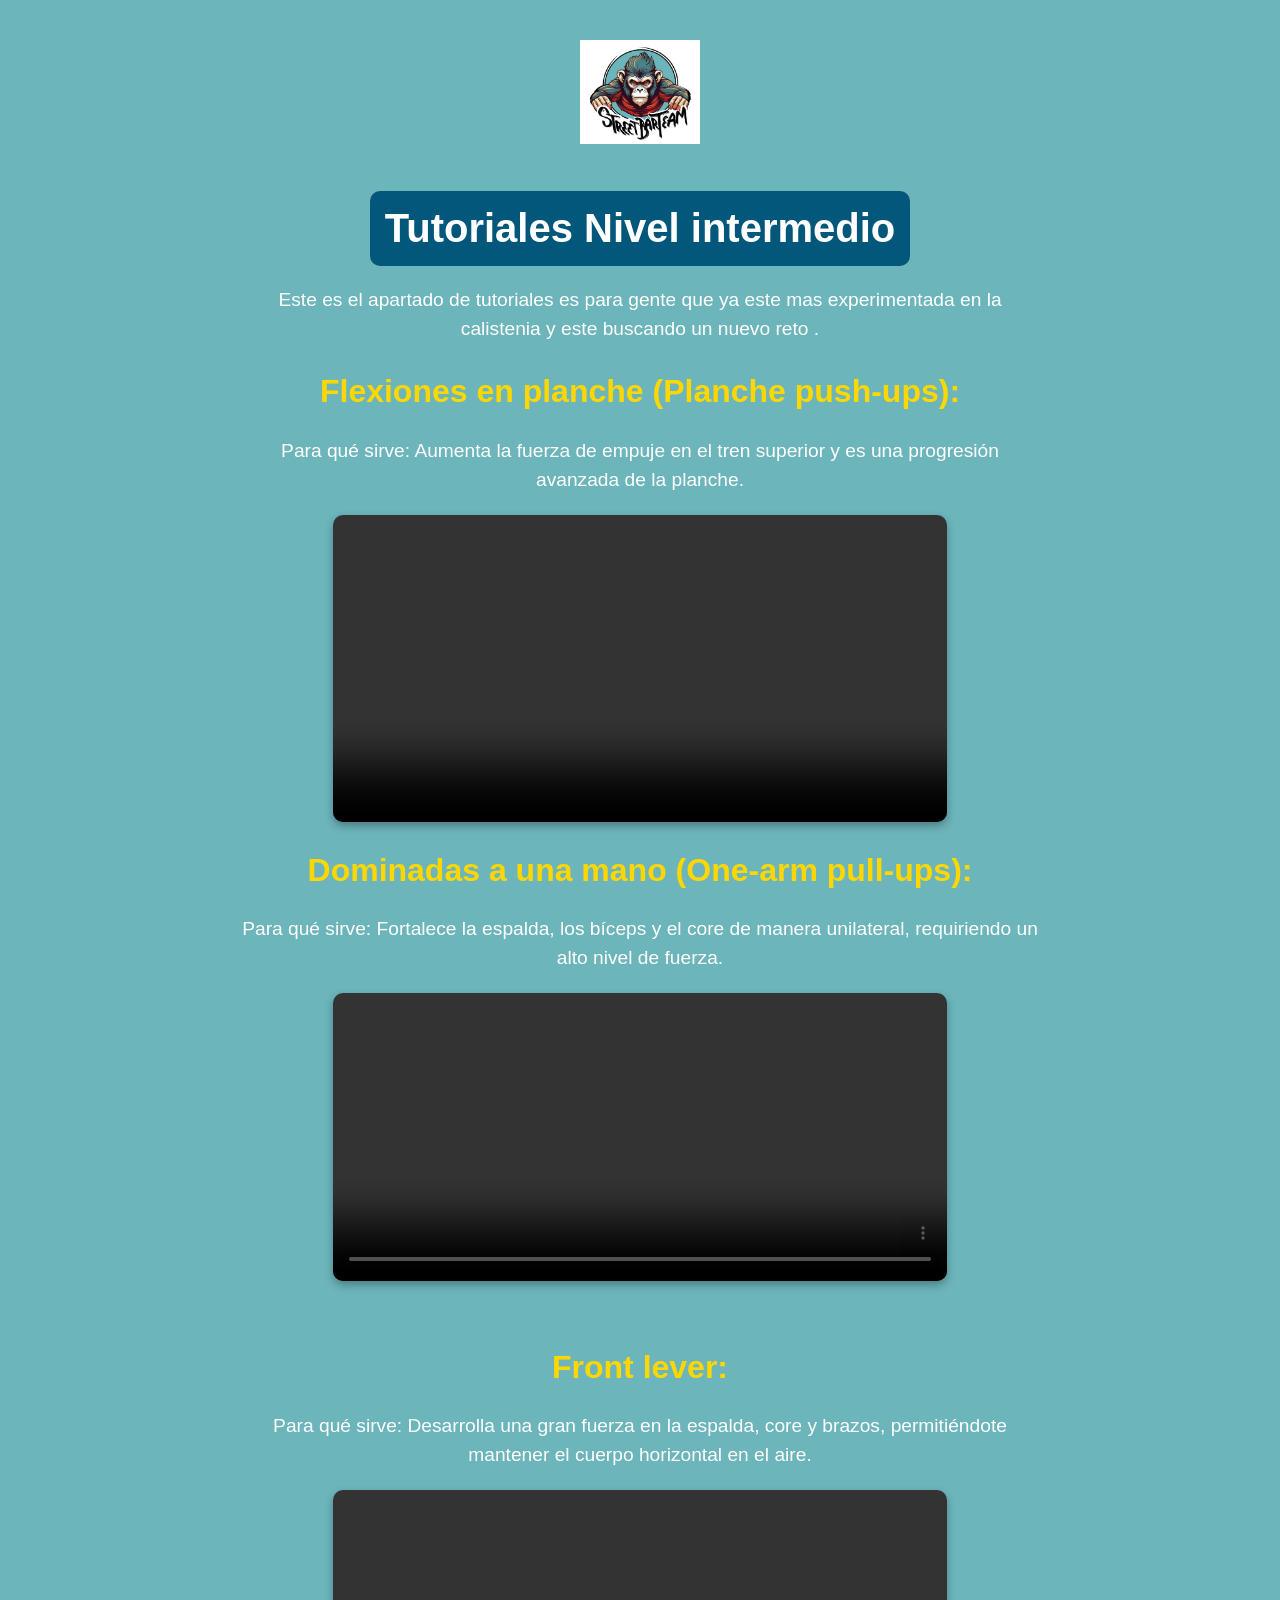
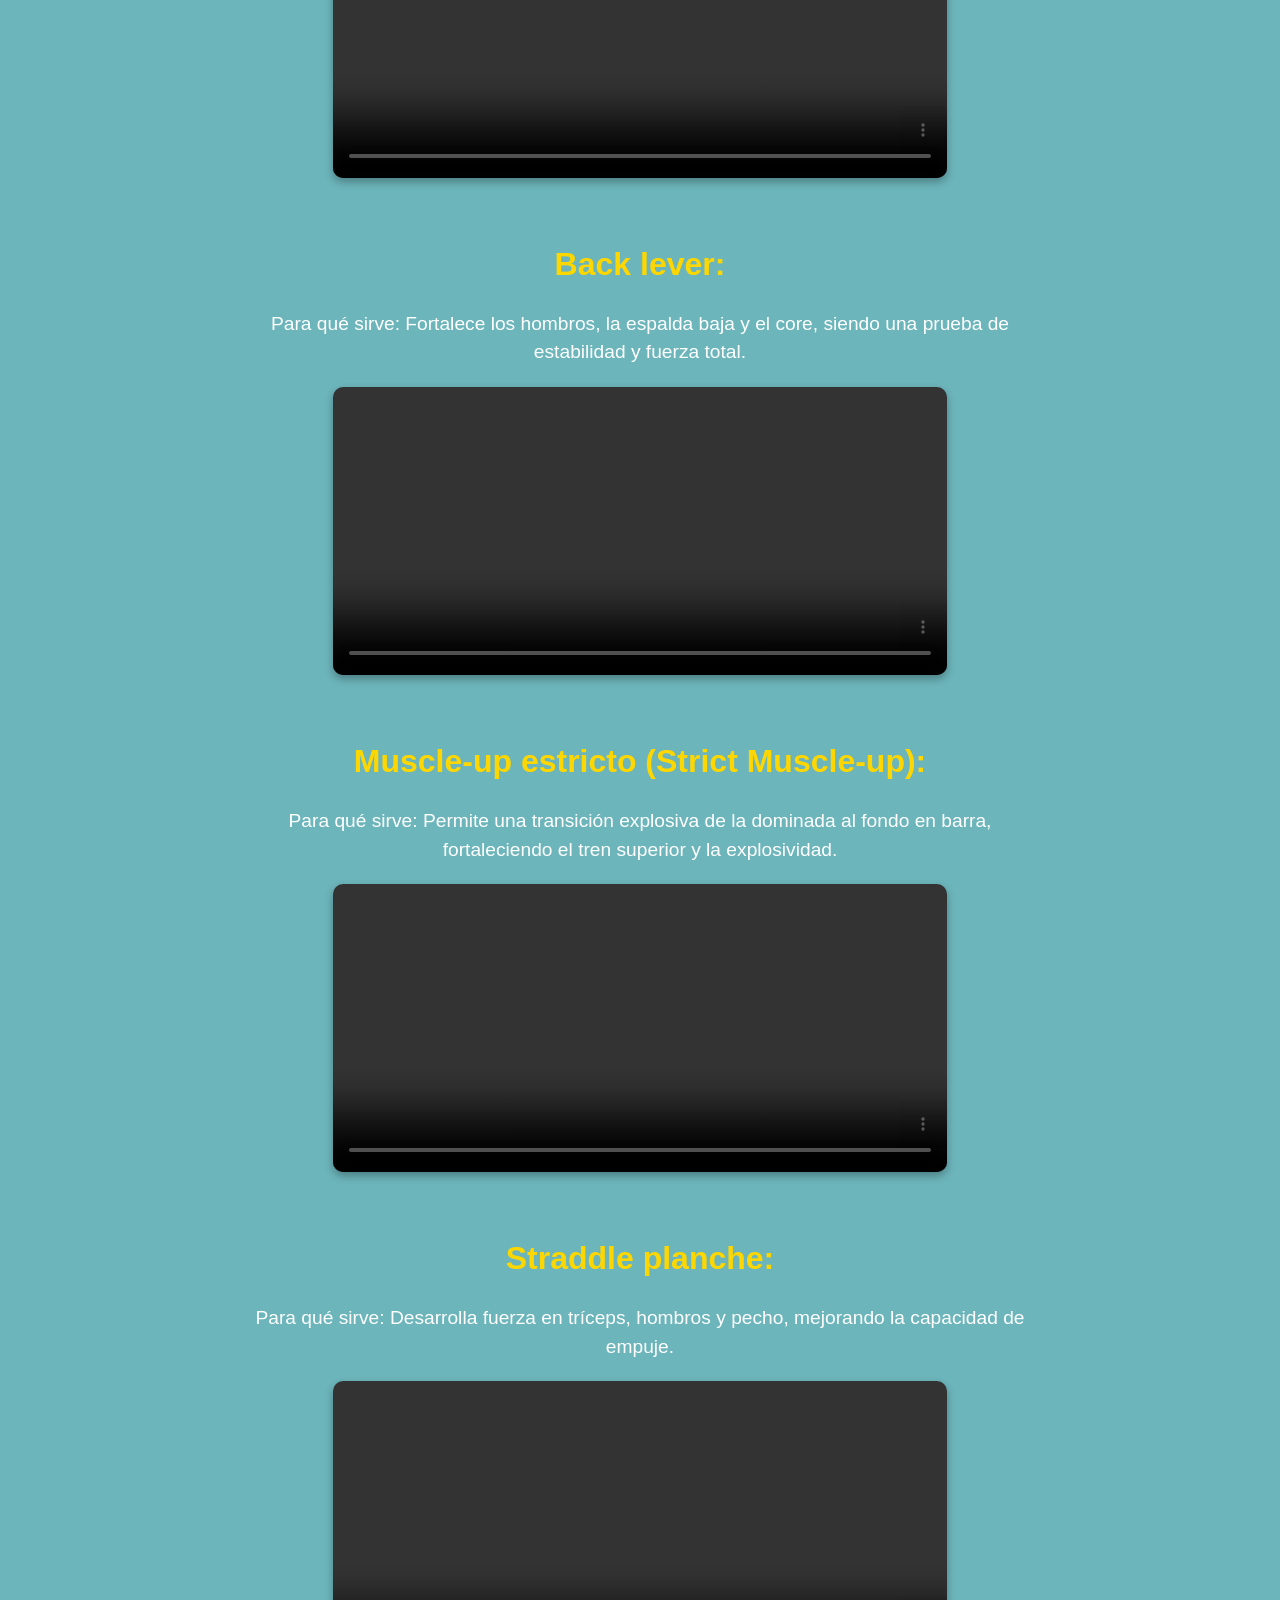
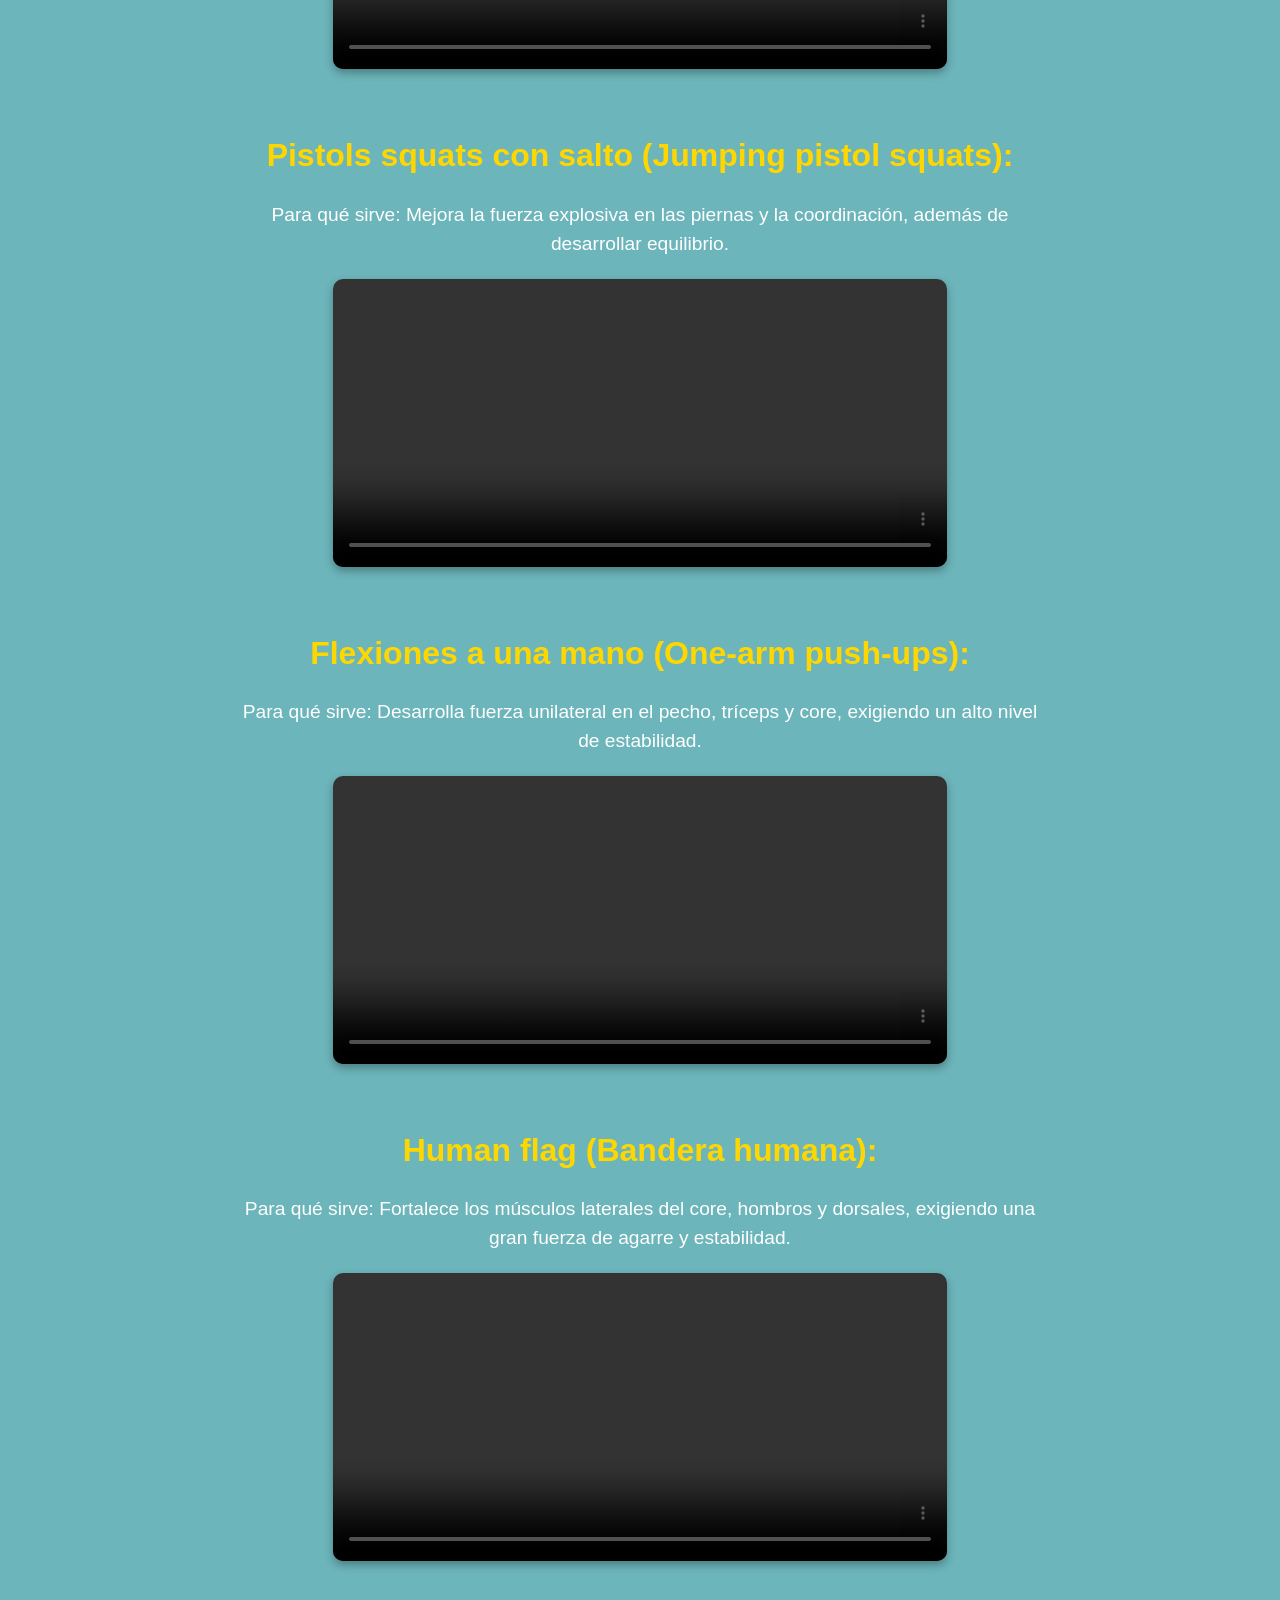
==== avanzados.html @ b7959c16 "Add files via upload" ====
<!DOCTYPE html>
<html lang="es">
<head>
    <meta charset="UTF-8">
    <title>Tutoriales para principiantes</title>
    <style>
        /* Estilos generales */
        body {
            background-color: #6CB5BB;
            font-family: Arial, sans-serif;
            margin: 0;
            padding: 0;
            text-align: center;
            color: white;
        }

        .container {
            width: 80%;
            margin: auto;
            padding: 20px;
        }

        /* Estilo para el logo con enlace */
        .logo {
            display: block;
            margin: 20px auto;
            width: 120px;
            height: auto;
            transition: transform 0.3s ease-in-out;
        }

        .logo:hover {
            transform: scale(1.1);
        }

        /* Estilo para el título principal */
        h1 {
            font-size: 2.5rem;
            background-color: #02577A;
            padding: 15px;
            border-radius: 10px;
            display: inline-block;
            margin-bottom: 20px;
        }

        /* Sección de texto */
        p {
            font-size: 1.2rem;
            line-height: 1.5;
            max-width: 800px;
            margin: auto;
            margin-bottom: 20px;
        }

        /* Subtítulos */
        h2 {
            font-size: 2rem;
            color: #FFD700;
            margin-top: 30px;
        }

        /* Videos */
        video {
            display: block;
            margin: 20px auto;
            border-radius: 10px;
            box-shadow: 0px 4px 8px rgba(0, 0, 0, 0.3);
            width: 60%;
        }
    </style>
</head>
<body>

<div class="container">

   
    <a href="index.html">
        <img class="logo" src="chango.png" alt="Logo">
    </a>

    <h1>Tutoriales Nivel intermedio</h1>

    <p>Este es el apartado de tutoriales es para gente que ya este mas experimentada en la calistenia y este buscando un nuevo reto .</p>

    <h2>Flexiones en planche (Planche push-ups):</h2>
    <p>Para qué sirve: Aumenta la fuerza de empuje en el tren superior y es una progresión avanzada de la planche.</p>
    <video src="PLANCHE Push Up.mp4" controls></video>

    <h2>Dominadas a una mano (One-arm pull-ups):</h2>
    <p>Para qué sirve: Fortalece la espalda, los bíceps y el core de manera unilateral, requiriendo un alto nivel de fuerza.</p>
    <video src="One Arm Pull Up a.mp4" width="384" height="288" controls></video>
	<br>
	
	<h2>Front lever:</h2>
    <p>Para qué sirve: Desarrolla una gran fuerza en la espalda, core y brazos, permitiéndote mantener el cuerpo horizontal en el aire.</p>
	<video src="Front lever.mp4" width="384" height="288" controls></video>
	
	<br>
	<h2>Back lever:</h2>
    <p>Para qué sirve: Fortalece los hombros, la espalda baja y el core, siendo una prueba de estabilidad y fuerza total.</p>
	<video src="BACK LEVER.mp4" width="384" height="288" controls></video>
	
	<br>
	<h2>Muscle-up estricto (Strict Muscle-up):</h2>
    <p>Para qué sirve: Permite una transición explosiva de la dominada al fondo en barra, fortaleciendo el tren superior y la explosividad.</p>
	<video src="MUSCLE UP.mp4" width="384" height="288" controls></video>
	
	<br>
	<h2>Straddle planche:</h2>
    <p>Para qué sirve: Desarrolla fuerza en tríceps, hombros y pecho, mejorando la capacidad de empuje.</p>
	<video src="Straddle.mp4" width="384" height="288" controls></video>
	
	<br>
	<h2>Pistols squats con salto (Jumping pistol squats):</h2>
    <p>Para qué sirve: Mejora la fuerza explosiva en las piernas y la coordinación, además de desarrollar equilibrio.</p>
	<video src="Pistol Squat Jumps.mp4" width="384" height="288" controls></video>
	
	<br>
	<h2>Flexiones a una mano (One-arm push-ups):</h2>
    <p>Para qué sirve: Desarrolla fuerza unilateral en el pecho, tríceps y core, exigiendo un alto nivel de estabilidad.</p>
	<video src="one Arm Push up.mp4" width="384" height="288" controls></video>
	
	<br>
	<h2>Human flag (Bandera humana):</h2>
    <p>Para qué sirve: Fortalece los músculos laterales del core, hombros y dorsales, exigiendo una gran fuerza de agarre y estabilidad.</p>
	<video src="BANDERA HUMANA.mp4" width="384" height="288" controls></video>
	
</div>

</body>
</html>
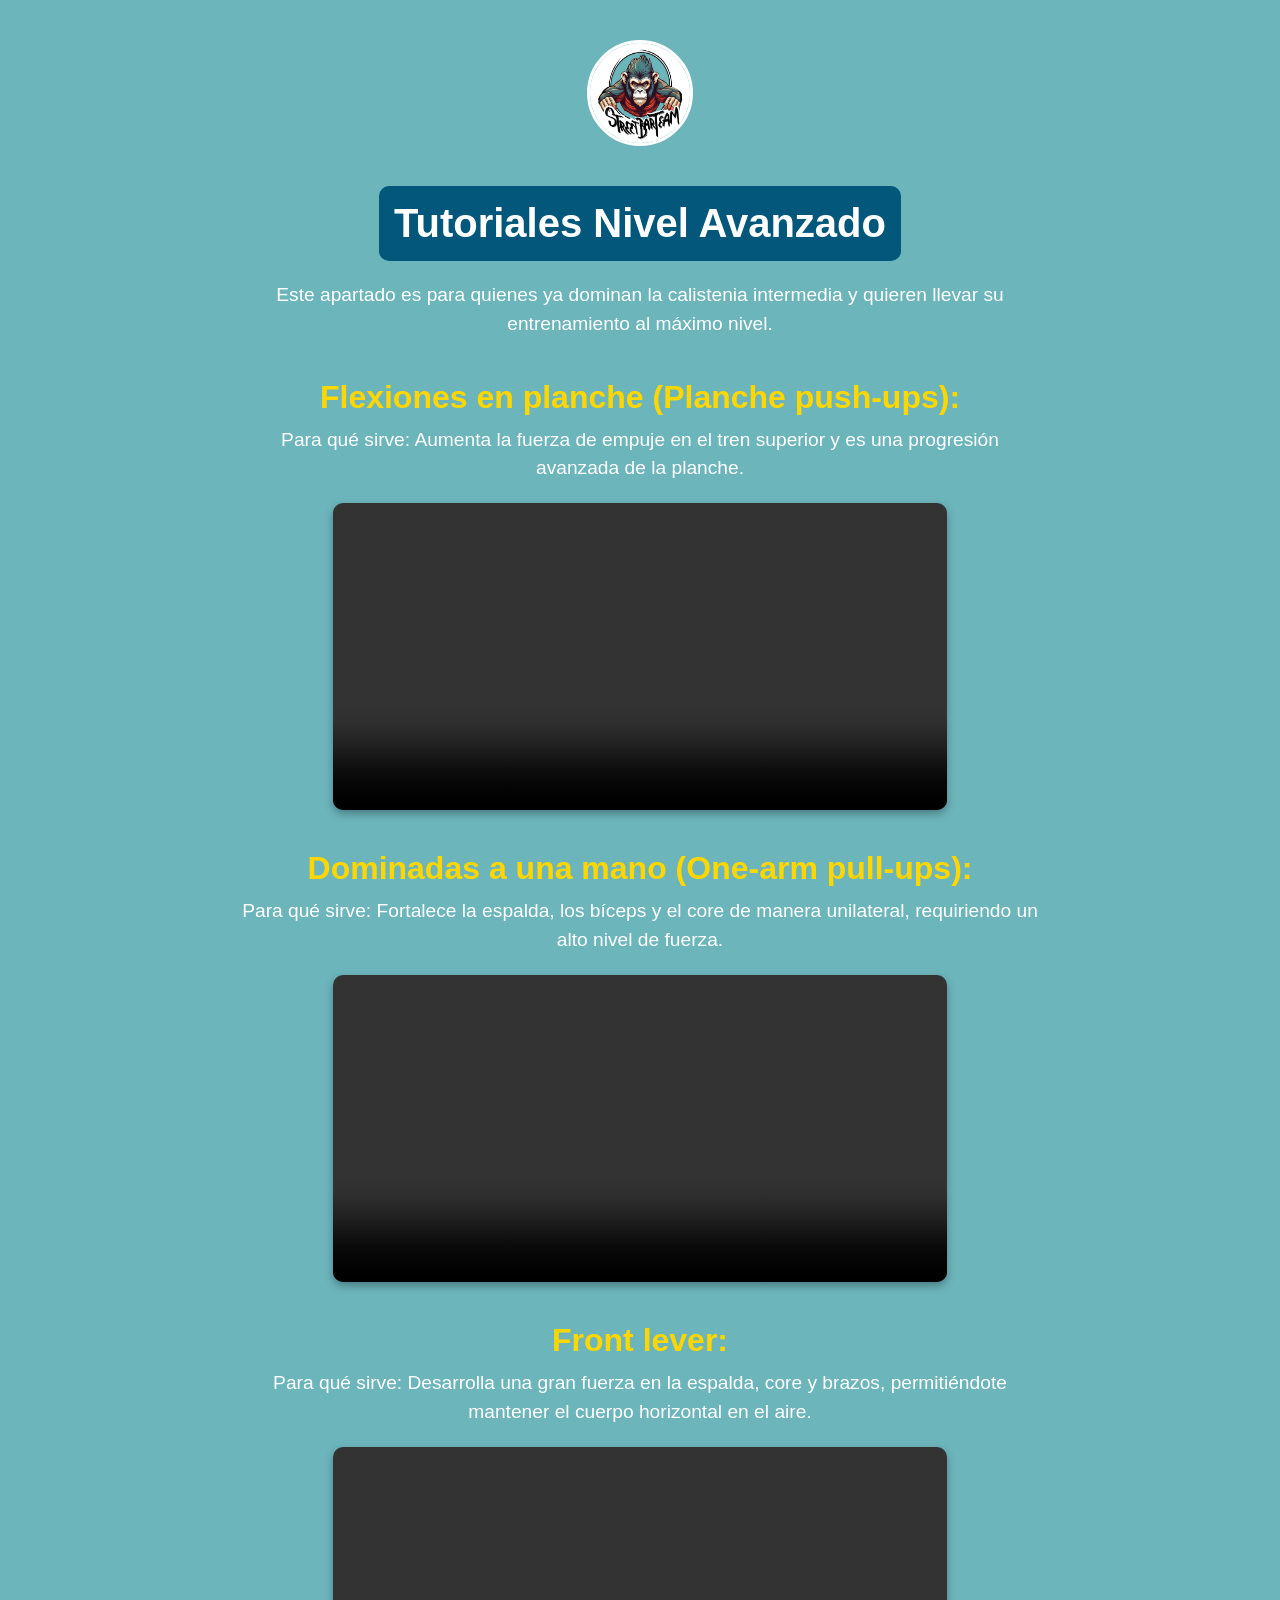
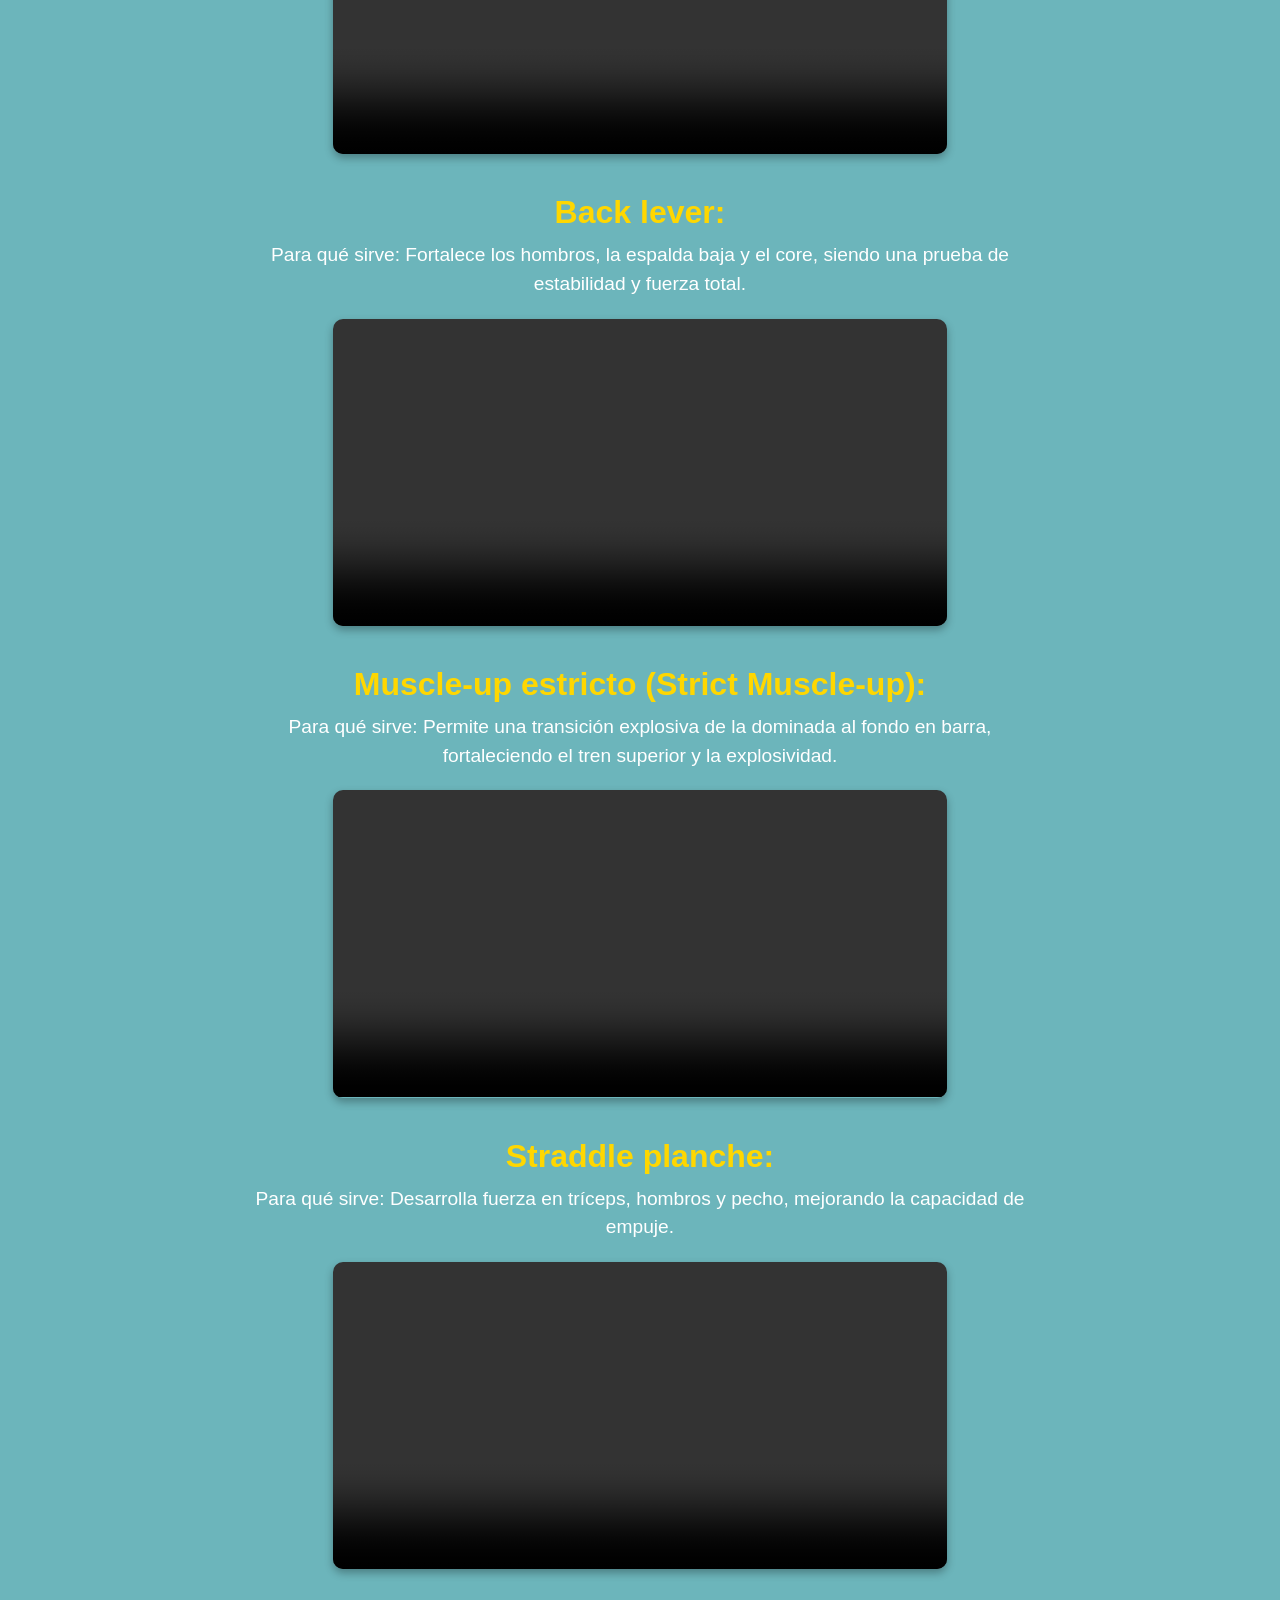
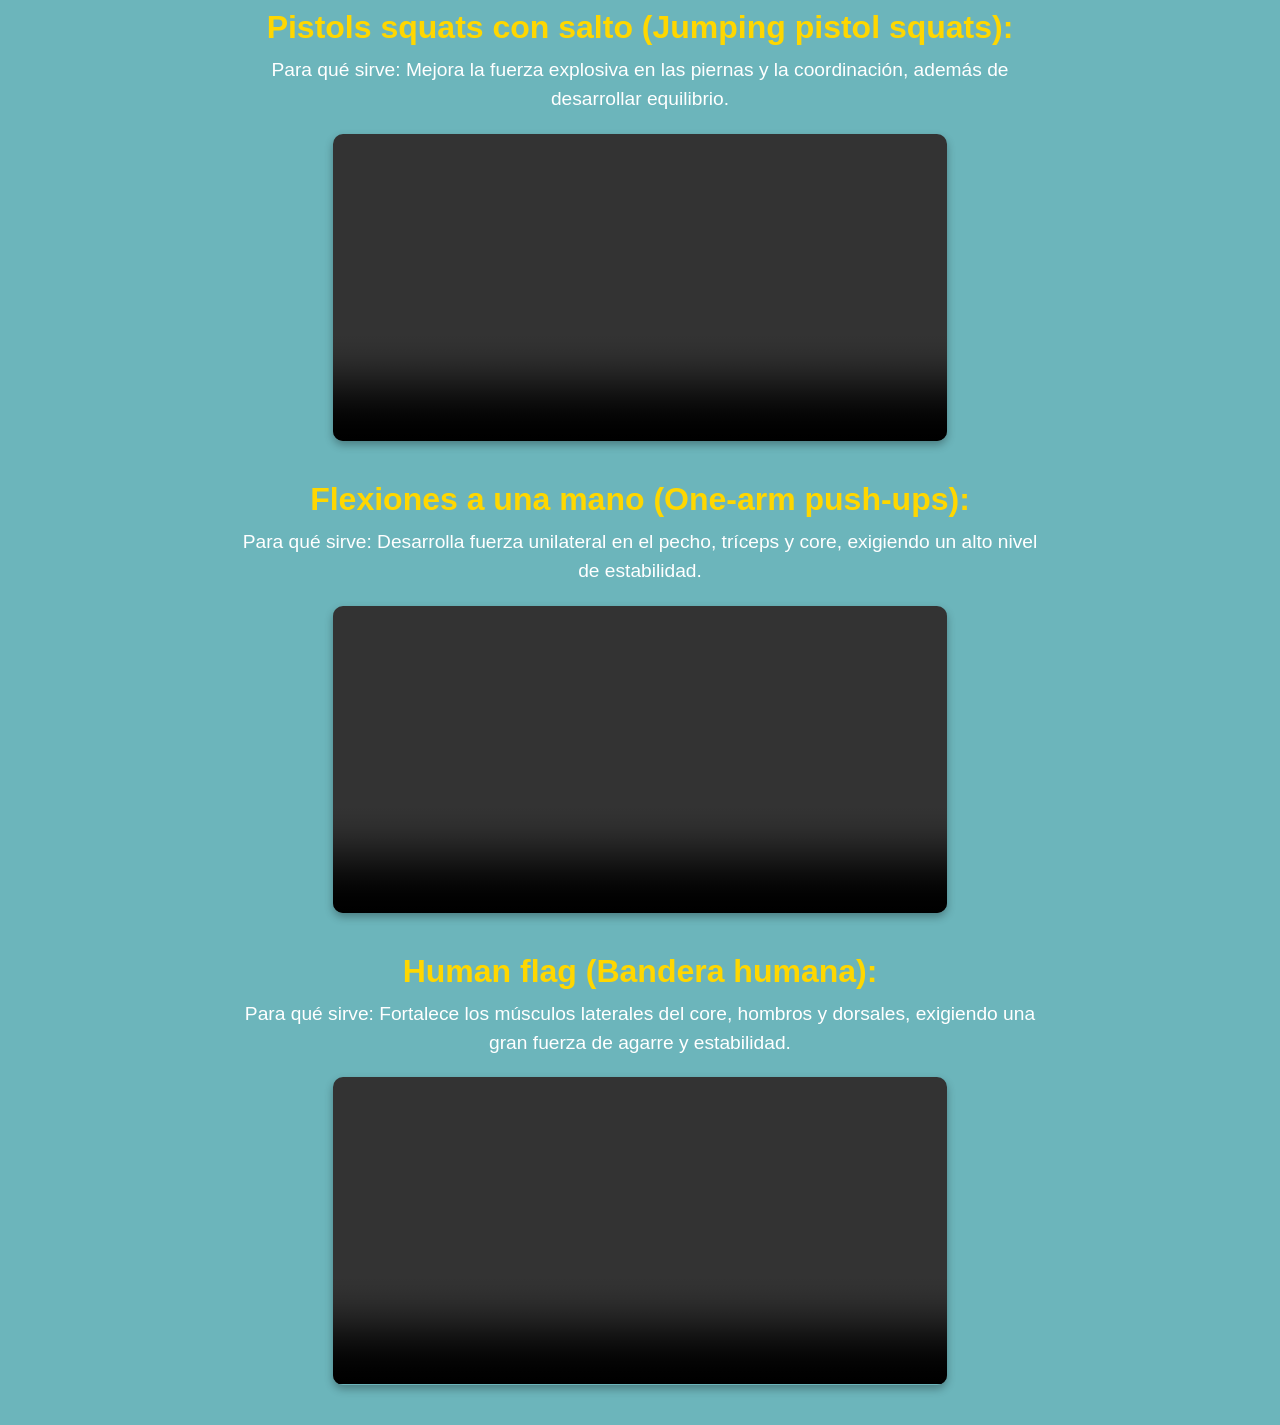
==== commit 28501338: "Update avanzados.html" ====
--- a/avanzados.html
+++ b/avanzados.html
@@ -2,9 +2,8 @@
 <html lang="es">
 <head>
     <meta charset="UTF-8">
-    <title>Tutoriales para principiantes</title>
+    <title>Tutoriales Avanzados</title>
     <style>
-        /* Estilos generales */
         body {
             background-color: #6CB5BB;
             font-family: Arial, sans-serif;
@@ -20,12 +19,13 @@
             padding: 20px;
         }
 
-        /* Estilo para el logo con enlace */
         .logo {
             display: block;
             margin: 20px auto;
-            width: 120px;
-            height: auto;
+            width: 100px;
+            height: 100px;
+            border-radius: 50%;
+            border: 3px solid #fff;
             transition: transform 0.3s ease-in-out;
         }
 
@@ -33,33 +33,29 @@
             transform: scale(1.1);
         }
 
-        /* Estilo para el título principal */
         h1 {
             font-size: 2.5rem;
             background-color: #02577A;
             padding: 15px;
             border-radius: 10px;
             display: inline-block;
-            margin-bottom: 20px;
+            margin: 20px auto;
         }
 
-        /* Sección de texto */
+        h2 {
+            font-size: 2rem;
+            color: #FFD700;
+            margin-top: 40px;
+            margin-bottom: 10px;
+        }
+
         p {
             font-size: 1.2rem;
             line-height: 1.5;
             max-width: 800px;
-            margin: auto;
-            margin-bottom: 20px;
+            margin: 0 auto 20px;
         }
 
-        /* Subtítulos */
-        h2 {
-            font-size: 2rem;
-            color: #FFD700;
-            margin-top: 30px;
-        }
-
-        /* Videos */
         video {
             display: block;
             margin: 20px auto;
@@ -73,14 +69,13 @@
 
 <div class="container">
 
-   
     <a href="index.html">
         <img class="logo" src="chango.png" alt="Logo">
     </a>
 
-    <h1>Tutoriales Nivel intermedio</h1>
+    <h1>Tutoriales Nivel Avanzado</h1>
 
-    <p>Este es el apartado de tutoriales es para gente que ya este mas experimentada en la calistenia y este buscando un nuevo reto .</p>
+    <p>Este apartado es para quienes ya dominan la calistenia intermedia y quieren llevar su entrenamiento al máximo nivel.</p>
 
     <h2>Flexiones en planche (Planche push-ups):</h2>
     <p>Para qué sirve: Aumenta la fuerza de empuje en el tren superior y es una progresión avanzada de la planche.</p>
@@ -88,45 +83,37 @@
 
     <h2>Dominadas a una mano (One-arm pull-ups):</h2>
     <p>Para qué sirve: Fortalece la espalda, los bíceps y el core de manera unilateral, requiriendo un alto nivel de fuerza.</p>
-    <video src="One Arm Pull Up a.mp4" width="384" height="288" controls></video>
-	<br>
-	
-	<h2>Front lever:</h2>
+    <video src="One Arm Pull Up a.mp4" controls></video>
+
+    <h2>Front lever:</h2>
     <p>Para qué sirve: Desarrolla una gran fuerza en la espalda, core y brazos, permitiéndote mantener el cuerpo horizontal en el aire.</p>
-	<video src="Front lever.mp4" width="384" height="288" controls></video>
-	
-	<br>
-	<h2>Back lever:</h2>
+    <video src="Front lever.mp4" controls></video>
+
+    <h2>Back lever:</h2>
     <p>Para qué sirve: Fortalece los hombros, la espalda baja y el core, siendo una prueba de estabilidad y fuerza total.</p>
-	<video src="BACK LEVER.mp4" width="384" height="288" controls></video>
-	
-	<br>
-	<h2>Muscle-up estricto (Strict Muscle-up):</h2>
+    <video src="BACK LEVER.mp4" controls></video>
+
+    <h2>Muscle-up estricto (Strict Muscle-up):</h2>
     <p>Para qué sirve: Permite una transición explosiva de la dominada al fondo en barra, fortaleciendo el tren superior y la explosividad.</p>
-	<video src="MUSCLE UP.mp4" width="384" height="288" controls></video>
-	
-	<br>
-	<h2>Straddle planche:</h2>
+    <video src="MUSCLE UP.mp4" controls></video>
+
+    <h2>Straddle planche:</h2>
     <p>Para qué sirve: Desarrolla fuerza en tríceps, hombros y pecho, mejorando la capacidad de empuje.</p>
-	<video src="Straddle.mp4" width="384" height="288" controls></video>
-	
-	<br>
-	<h2>Pistols squats con salto (Jumping pistol squats):</h2>
+    <video src="Straddle.mp4" controls></video>
+
+    <h2>Pistols squats con salto (Jumping pistol squats):</h2>
     <p>Para qué sirve: Mejora la fuerza explosiva en las piernas y la coordinación, además de desarrollar equilibrio.</p>
-	<video src="Pistol Squat Jumps.mp4" width="384" height="288" controls></video>
-	
-	<br>
-	<h2>Flexiones a una mano (One-arm push-ups):</h2>
+    <video src="Pistol Squat Jumps.mp4" controls></video>
+
+    <h2>Flexiones a una mano (One-arm push-ups):</h2>
     <p>Para qué sirve: Desarrolla fuerza unilateral en el pecho, tríceps y core, exigiendo un alto nivel de estabilidad.</p>
-	<video src="one Arm Push up.mp4" width="384" height="288" controls></video>
-	
-	<br>
-	<h2>Human flag (Bandera humana):</h2>
+    <video src="one Arm Push up.mp4" controls></video>
+
+    <h2>Human flag (Bandera humana):</h2>
     <p>Para qué sirve: Fortalece los músculos laterales del core, hombros y dorsales, exigiendo una gran fuerza de agarre y estabilidad.</p>
-	<video src="BANDERA HUMANA.mp4" width="384" height="288" controls></video>
-	
+    <video src="BANDERA HUMANA.mp4" controls></video>
+
 </div>
 
 </body>
 </html>
-
